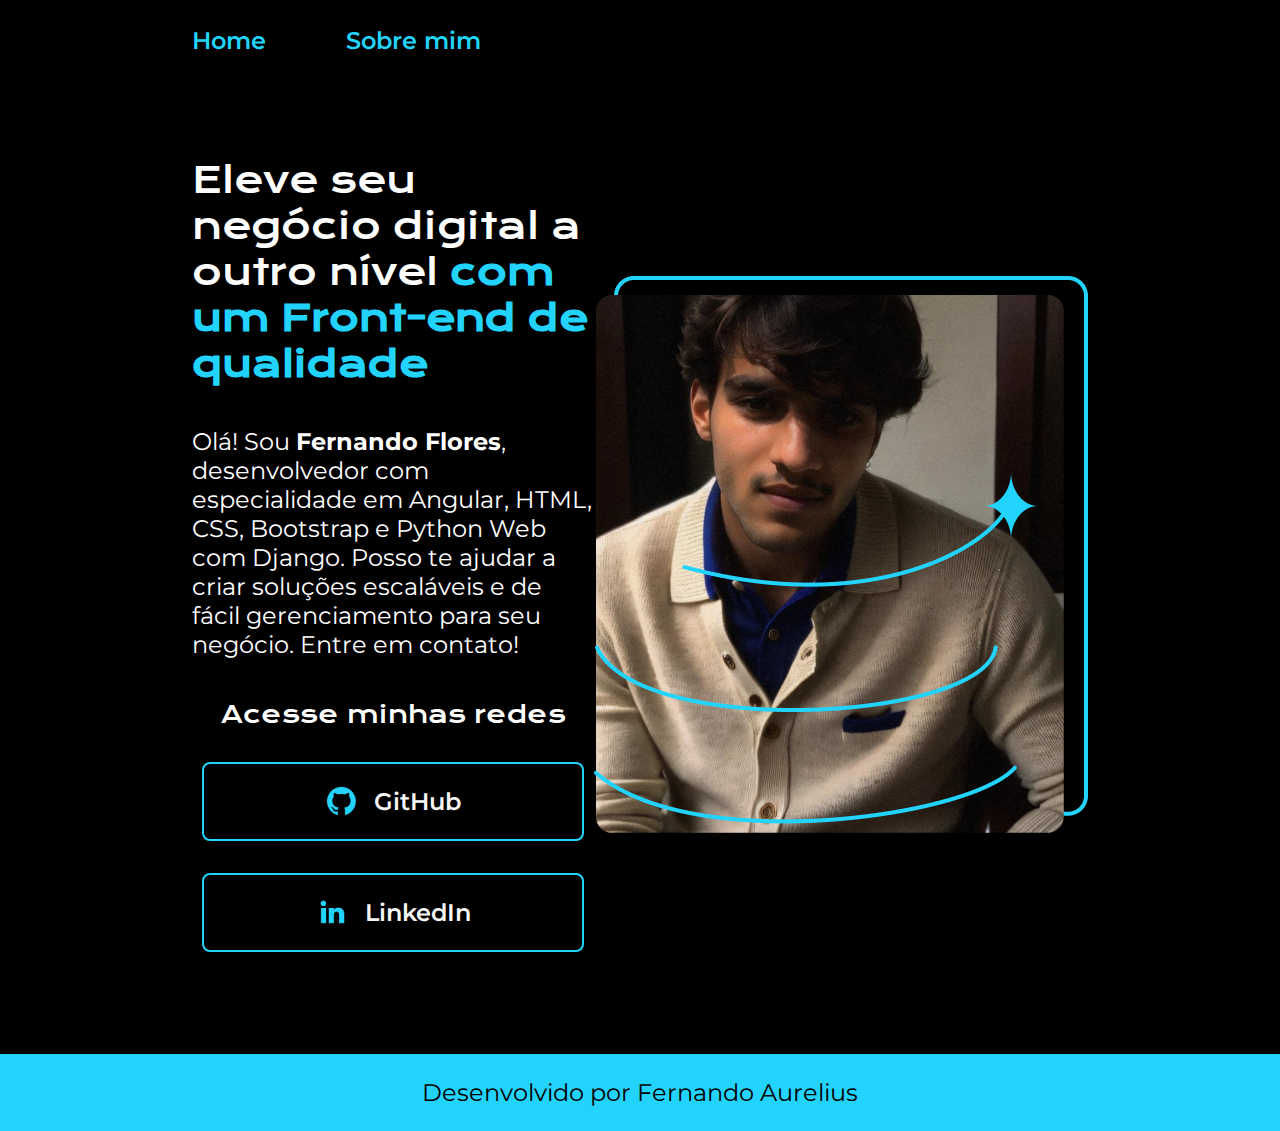
==== html/index.html @ 146128ff "Refactor: diretórios separados para estilos e html, criação do header e footer da página" ====
<!DOCTYPE html>
<html lang="pt-br">

<head>
    <meta charset="UTF-8">
    <!-- Meta-tag pra ajustar a visualização em dispositivos diferentes -->
    <!-- Responsividade -->
    <meta name="viewport" content="width=device-width, initial-scale=1.0">
    <title>Dev. Flores</title>
    <link rel="stylesheet" href="/styles/style.css"> <!-- CSS: Cascading Style Sheets (Folhas de Estilo em Cascata) -->
</head>

<body>
    <header class="cabecalho">
        <nav class="cabecalho__menu">
            <a class="cabecalho__menu__link" href="html/index.html">Home</a>
            <a class="cabecalho__menu__link" href="html/sobre-mim.html">Sobre mim</a>
        </nav>
    </header>
    <main class="principal">
        <section class="principal__conteudo">
            <h1 class="principal__conteudo__titulo"> Eleve seu negócio digital a outro nível <strong
                    class="principal__conteudo__titulo-destaque">com um Front-end de qualidade</strong> </h1>
            <p class="principal__conteudo__texto">
                Olá! Sou <strong>Fernando Flores</strong>, desenvolvedor com especialidade em Angular, HTML,
                CSS, Bootstrap e Python Web com
                Django. Posso te ajudar a criar soluções escaláveis e de fácil gerenciamento para seu negócio. Entre em
                contato!
            </p>
            <div class="principal__conteudo__botoes">
                <h2 class="principal__conteudo__botoes__subtitulo">Acesse minhas redes</h2>
                <a class="principal__conteudo__botoes__botao" href="https://github.com/FernandoAurelius">
                    <img src="/assets/github.png" alt="Ícone do GitHub">
                    GitHub
                </a>
                <a class="principal__conteudo__botoes__botao" href="https://linkedin.com/in/devflores">
                    <img src="/assets/linkedin.png" alt="Ícone do LinkedIn">
                    LinkedIn
                </a>
            </div>
        </section>
        <img src="/assets/foto-portfolio.png" alt="Foto profissional de Fernando Flores">
    </main>
    <footer class="rodape">
        <p>Desenvolvido por Fernando Aurelius</p>
    </footer>
</body>

</html>
---- styles/style.css ----
@import url('https://fonts.googleapis.com/css2?family=Krona+One&family=Montserrat&display=swap');

/* Reset.css */
* {
    margin: 0px;
    padding: 0px;
}

body {
    /* height: 100vh; */
    box-sizing: border-box;
    background-color: #000000;
    color: #FFFFFF;
}

.cabecalho {
    padding: 2% 0 0 15%;
}

.cabecalho__menu {
    display: flex;
    gap: 80px;
}

.cabecalho__menu__link {
    font-family: 'Montserrat', sans-serif;
    font-weight: 600;
    font-size: 24px;
    color: #22D4FD;
    font-style: normal;
    text-decoration: none;
}

.principal {
    padding: 8% 15%;
    display: flex;
    align-items: center;
    justify-content: space-between;
}

.principal__conteudo {
    width: 615px;
    display: flex;
    gap: 40px;
    flex-direction: column;
}

.principal__conteudo__titulo {
    font-family: 'Krona One', sans-serif;
    font-weight: 400;
    font-style: normal;
    font-size: 36px;
}

.principal__conteudo__titulo-destaque {
    color: #22D4FD;
}

.principal__conteudo__texto {
    font-family: 'Montserrat', sans-serif;
    font-weight: 400;
    font-size: normal;
    font-size: 24px;
}

.principal__conteudo__botoes {
    display: flex;
    justify-content:space-between;
    align-items: center;
    flex-direction: column;
    gap: 32px;
}

.principal__conteudo__botoes__subtitulo {
    font-family: 'Krona One', sans-serif;
    font-weight: 400;
    font-size: 24px;
}

.principal__conteudo__botoes__botao {
    font-family: 'Montserrat', sans-serif;
    /* background-color: #22D4FD; */
    color: #F6F6F6;
    border: 2px solid #22D4FD;
    width: 378px;
    text-align: center;
    border-radius: 8px;
    font-size: 24px;
    padding: 21.5px 0;
    text-decoration: none;
    cursor: pointer;
    font-weight: 600;
    display: flex;
    justify-content: center;
    gap: 16px;
    align-items: center;
}

.principal__conteudo__botoes__botao:hover {
    background-color: #272727;
    padding: 4%;
}

.rodape {
    color: #000000;
    background-color: #22D4FD;
    text-align: center;
    font-family: 'Montserrat', sans-serif;
    font-weight: 400;
    font-style: normal;
    font-size: 24px;
    padding: 24px;
}
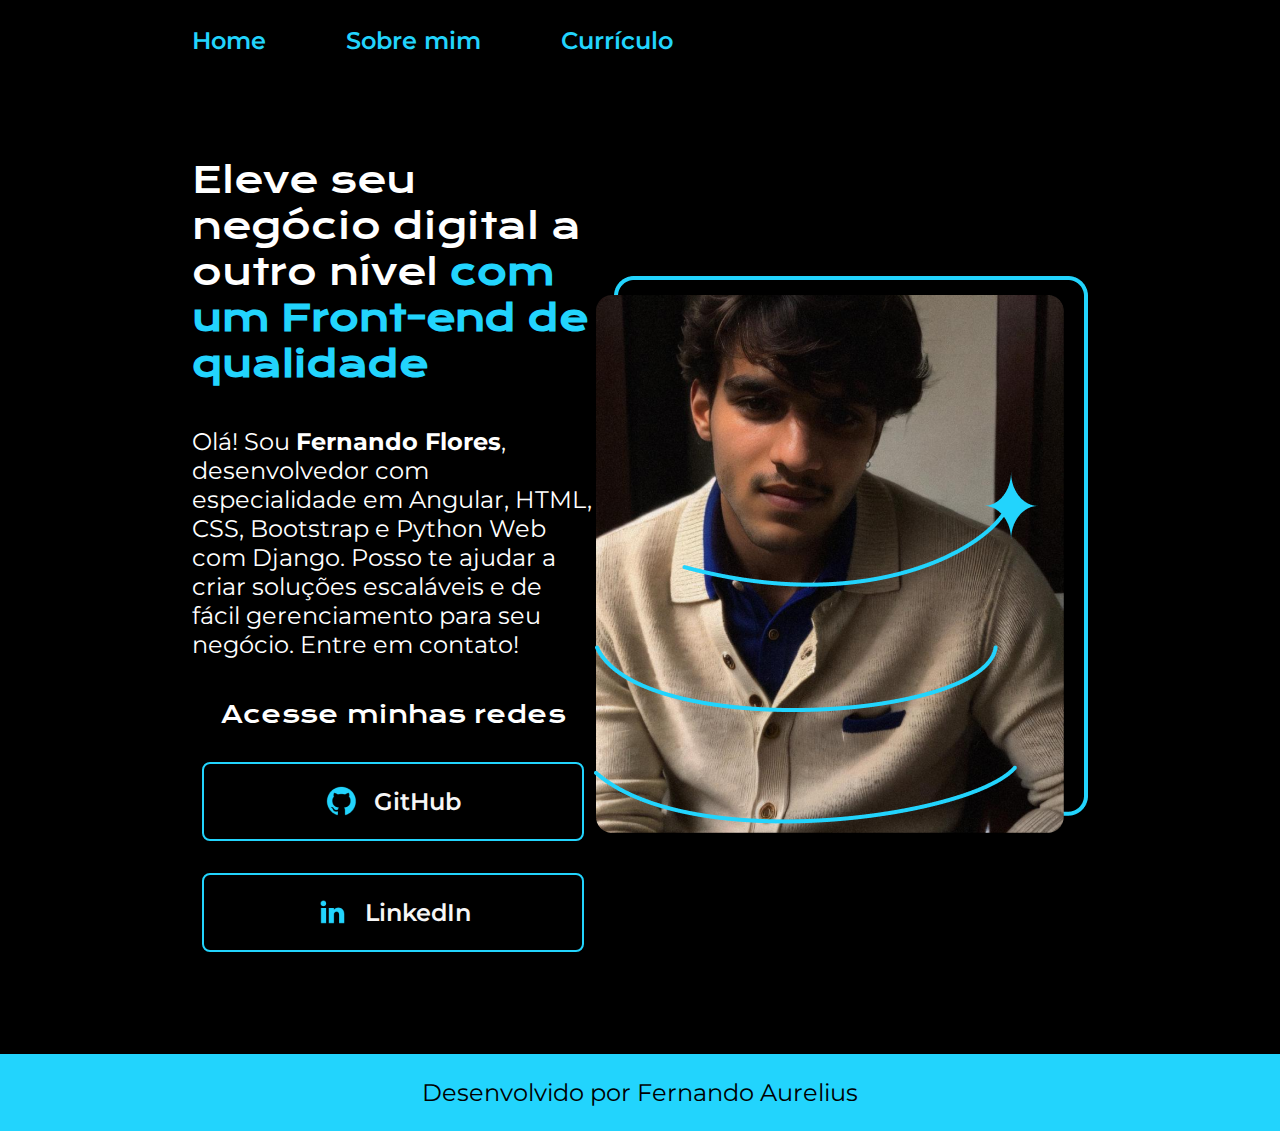
==== commit ea777f57: "Add: estrutura básica da página de currículo, estrutura básica da página 'sobre mim', refactor: atua" ====
--- a/html/index.html
+++ b/html/index.html
@@ -13,8 +13,9 @@
 <body>
     <header class="cabecalho">
         <nav class="cabecalho__menu">
-            <a class="cabecalho__menu__link" href="html/index.html">Home</a>
-            <a class="cabecalho__menu__link" href="html/sobre-mim.html">Sobre mim</a>
+            <a class="cabecalho__menu__link" href="./index.html">Home</a>
+            <a class="cabecalho__menu__link" href="./sobre-mim.html">Sobre mim</a>
+            <a href="./curriculo.html" class="cabecalho__menu__link">Currículo</a>
         </nav>
     </header>
     <main class="principal">
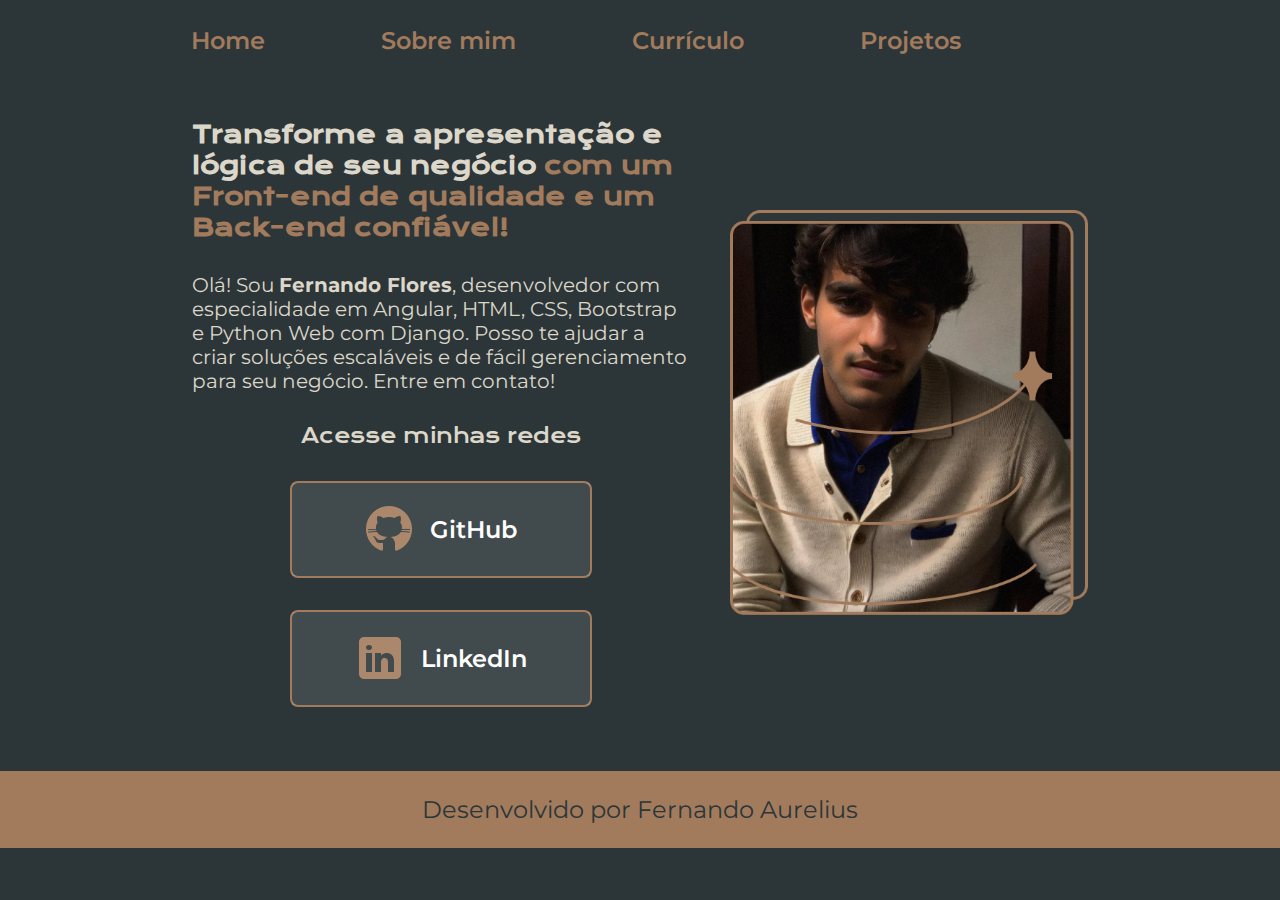
==== commit f2147ca4: "deploy commit 1" ====
--- a/html/index.html
+++ b/html/index.html
@@ -8,20 +8,22 @@
     <meta name="viewport" content="width=device-width, initial-scale=1.0">
     <title>Dev. Flores</title>
     <link rel="stylesheet" href="/styles/style.css"> <!-- CSS: Cascading Style Sheets (Folhas de Estilo em Cascata) -->
+    <link rel="shortcut icon" href="/assets/logo.png" type="image/x-icon">
 </head>
 
 <body>
     <header class="cabecalho">
-        <nav class="cabecalho__menu">
+        <nav class="cabecalho__menu cl-effect-1">
             <a class="cabecalho__menu__link" href="./index.html">Home</a>
             <a class="cabecalho__menu__link" href="./sobre-mim.html">Sobre mim</a>
-            <a href="./curriculo.html" class="cabecalho__menu__link">Currículo</a>
+            <a class="cabecalho__menu__link" href="./curriculo.html">Currículo</a>
+            <a class="cabecalho__menu__link" href="./projetos.html">Projetos</a>
         </nav>
     </header>
     <main class="principal">
         <section class="principal__conteudo">
-            <h1 class="principal__conteudo__titulo"> Eleve seu negócio digital a outro nível <strong
-                    class="principal__conteudo__titulo-destaque">com um Front-end de qualidade</strong> </h1>
+            <h1 class="principal__conteudo__titulo"> Transforme a apresentação e lógica de seu negócio <strong
+                    class="principal__conteudo__titulo-destaque">com um Front-end de qualidade e um Back-end confiável!</strong> </h1>
             <p class="principal__conteudo__texto">
                 Olá! Sou <strong>Fernando Flores</strong>, desenvolvedor com especialidade em Angular, HTML,
                 CSS, Bootstrap e Python Web com
@@ -30,17 +32,17 @@
             </p>
             <div class="principal__conteudo__botoes">
                 <h2 class="principal__conteudo__botoes__subtitulo">Acesse minhas redes</h2>
-                <a class="principal__conteudo__botoes__botao" href="https://github.com/FernandoAurelius">
+                <a class="principal__conteudo__botoes__botao btn-three" href="https://github.com/FernandoAurelius">
                     <img src="/assets/github.png" alt="Ícone do GitHub">
                     GitHub
                 </a>
-                <a class="principal__conteudo__botoes__botao" href="https://linkedin.com/in/devflores">
+                <a class="principal__conteudo__botoes__botao btn-three" href="https://linkedin.com/in/devflores">
                     <img src="/assets/linkedin.png" alt="Ícone do LinkedIn">
                     LinkedIn
                 </a>
             </div>
         </section>
-        <img src="/assets/foto-portfolio.png" alt="Foto profissional de Fernando Flores">
+        <img class="principal__imagem" src="/assets/foto-portfolio.png" alt="Foto profissional de Fernando Flores">
     </main>
     <footer class="rodape">
         <p>Desenvolvido por Fernando Aurelius</p>
--- a/styles/style.css
+++ b/styles/style.css
@@ -1,20 +1,28 @@
-@import url('https://fonts.googleapis.com/css2?family=Krona+One&family=Montserrat&display=swap');
-
-/* Reset.css */
+@import url('https://fonts.googleapis.com/css2?family=Krona+One&family=Montserrat:wght@400;600&display=swap');
+
+:root {
+    --cor-primaria: #2C3639;
+    --cor-secundaria: #DCD7C9;
+    --cor-terciaria: #A27B5C;
+    --cor-hover: #3F4E4F;
+
+    --fonte-primaria: 'Krona One', sans-serif;
+    --fonte-secundaria: 'Montserrat', sans-serif;
+}
+
 * {
-    margin: 0px;
-    padding: 0px;
+    margin: 0;
+    padding: 0;
 }
 
 body {
-    /* height: 100vh; */
     box-sizing: border-box;
-    background-color: #000000;
-    color: #FFFFFF;
+    background-color: var(--cor-primaria);
+    color: var(--cor-secundaria);
 }
 
 .cabecalho {
-    padding: 2% 0 0 15%;
+    padding: 2% 0% 0% 15%;
 }
 
 .cabecalho__menu {
@@ -23,91 +31,613 @@
 }
 
 .cabecalho__menu__link {
-    font-family: 'Montserrat', sans-serif;
+    font-family: var(--fonte-secundaria);
+    font-size: 1.5rem;
     font-weight: 600;
-    font-size: 24px;
-    color: #22D4FD;
-    font-style: normal;
+    color: var(--cor-terciaria);
     text-decoration: none;
 }
 
+.cl-effect-1 a::before,
+.cl-effect-1 a::after {
+    display: inline-block;
+    opacity: 0;
+    -webkit-transition: -webkit-transform 0.3s, opacity 0.2s;
+    -moz-transition: -moz-transform 0.3s, opacity 0.2s;
+    transition: transform 0.3s, opacity 0.2s;
+}
+
+.cl-effect-1 a::before {
+    margin-right: 10px;
+    content: '[';
+    -webkit-transform: translateX(20px);
+    -moz-transform: translateX(20px);
+    transform: translateX(20px);
+}
+
+.cl-effect-1 a::after {
+    margin-left: 10px;
+    content: ']';
+    -webkit-transform: translateX(-20px);
+    -moz-transform: translateX(-20px);
+    transform: translateX(-20px);
+}
+
+.cl-effect-1 a:hover::before,
+.cl-effect-1 a:hover::after,
+.cl-effect-1 a:focus::before,
+.cl-effect-1 a:focus::after {
+    opacity: 1;
+    -webkit-transform: translateX(0px);
+    -moz-transform: translateX(0px);
+    transform: translateX(0px);
+}
+
+/* Telas de dispositivos móveis pequenos (ex: smartphones) */
+@media (max-width: 480px) {
+    .cabecalho {
+        padding: 2% 0% 0% 5%;
+    }
+
+    .cabecalho__menu {
+        flex-direction: column;
+        gap: 20px;
+    }
+
+    .cabecalho__menu__link {
+        font-size: 1.2rem;
+    }
+}
+
+/* Telas de dispositivos móveis médios (ex: tablets) */
+@media (min-width: 481px) and (max-width: 768px) {
+    .cabecalho {
+        padding: 2% 0% 0% 10%;
+    }
+
+    .cabecalho__menu {
+        gap: 40px;
+    }
+
+    .cabecalho__menu__link {
+        font-size: 1.3rem;
+    }
+}
+
+/* Telas de dispositivos móveis grandes (ex: tablets maiores, dispositivos híbridos) */
+@media (min-width: 769px) and (max-width: 1024px) {
+    .cabecalho {
+        padding: 2% 0% 0% 12%;
+    }
+
+    .cabecalho__menu {
+        gap: 60px;
+    }
+
+    .cabecalho__menu__link {
+        font-size: 1.4rem;
+    }
+}
+
+/* Telas maiores (ex: laptops, desktops) */
+@media (min-width: 1025px) {
+    .cabecalho {
+        padding: 2% 0% 0% 13.5%;
+    }
+
+    .cabecalho__menu {
+        gap: 80px;
+    }
+
+    .cabecalho__menu__link {
+        font-size: 1.5rem;
+    }
+}
+
 .principal {
-    padding: 8% 15%;
+    padding: 5% 25%;
     display: flex;
     align-items: center;
     justify-content: space-between;
+    gap: 40px;
 }
 
 .principal__conteudo {
-    width: 615px;
-    display: flex;
-    gap: 40px;
+    width: 70%;
+    display: flex;
     flex-direction: column;
+    gap: 30px;
 }
 
 .principal__conteudo__titulo {
-    font-family: 'Krona One', sans-serif;
+    font-size: 1.5rem;
+    font-family: var(--fonte-primaria);
+}
+
+.principal__conteudo__titulo-destaque {
+    color: var(--cor-terciaria);
+}
+
+.principal__conteudo__texto {
+    font-size: 1rem;
+    font-family: var(--fonte-secundaria);
+}
+
+/* Para dispositivos pequenos (telefones, 600px e abaixo) */
+@media only screen and (max-width: 600px) {
+    .principal {
+        padding: 5% 10%;
+        gap: 20px;
+    }
+
+    .principal__conteudo {
+        width: 100%;
+        gap: 20px;
+    }
+
+    .principal__conteudo__titulo,
+    .principal__conteudo__texto {
+        font-size: 1rem;
+    }
+}
+
+/* Para dispositivos médios (tablets, 768px e acima) */
+@media only screen and (min-width: 768px) {
+    .principal {
+        padding: 5% 15%;
+        gap: 40px;
+    }
+
+    .principal__conteudo {
+        width: 70%;
+        gap: 30px;
+    }
+
+    .principal__conteudo__titulo {
+        font-size: 1.5rem;
+    }
+
+    .principal__conteudo__texto {
+        font-size: 1.25rem;
+    }
+}
+
+@media only screen and (min-width: 992px) {
+    /* As regras já definidas para .principal e .principal__conteudo são adequadas para desktops */
+}
+
+/* Para dispositivos muito grandes (grandes desktops, 1200px e acima) */
+@media only screen and (min-width: 1290px) {
+    .principal {
+        padding: 5% 20%;
+        gap: 60px;
+    }
+
+    .principal__conteudo {
+        width: 60%;
+        gap: 40px;
+    }
+}
+
+.principal__conteudo__botoes {
+    display: flex;
+    flex-direction: column;
+    justify-content: space-between;
+    align-items: center;
+    gap: 32px;
+}
+
+.principal__conteudo__botoes__subtitulo {
+    font-family: var(--fonte-primaria);
     font-weight: 400;
-    font-style: normal;
-    font-size: 36px;
-}
-
-.principal__conteudo__titulo-destaque {
-    color: #22D4FD;
-}
-
-.principal__conteudo__texto {
-    font-family: 'Montserrat', sans-serif;
-    font-weight: 400;
-    font-size: normal;
-    font-size: 24px;
-}
-
-.principal__conteudo__botoes {
-    display: flex;
-    justify-content:space-between;
-    align-items: center;
-    flex-direction: column;
-    gap: 32px;
-}
-
-.principal__conteudo__botoes__subtitulo {
-    font-family: 'Krona One', sans-serif;
-    font-weight: 400;
-    font-size: 24px;
+    font-size: 1.25rem;
 }
 
 .principal__conteudo__botoes__botao {
-    font-family: 'Montserrat', sans-serif;
-    /* background-color: #22D4FD; */
-    color: #F6F6F6;
-    border: 2px solid #22D4FD;
-    width: 378px;
+    display: flex;
+    justify-content: center;
+    gap: 16px;
+    border: 2px solid var(--cor-terciaria);
+    width: 60%;
     text-align: center;
     border-radius: 8px;
-    font-size: 24px;
+    font-size: 1.5rem;
+    font-weight: 600;
     padding: 21.5px 0;
     text-decoration: none;
-    cursor: pointer;
-    font-weight: 600;
+    color: var(--cor-secundaria);
+    font-family: var(--fonte-secundaria);
+    align-items: center;
+}
+
+.principal__conteudo__botoes__botao:hover {
+    background-color: var(--cor-hover);
+    padding: 4%;
+}
+
+.btn-three {
+    color: #FFF;
+    transition: all 0.5s;
+    position: relative;
+    border-radius: 8px;
+}
+
+.btn-three::before {
+    content: '';
+    position: absolute;
+    top: 0;
+    left: 0;
+    width: 100%;
+    height: 100%;
+    z-index: 1;
+    background-color: rgba(255, 255, 255, 0.1);
+    transition: all 0.3s;
+}
+
+.btn-three:hover::before {
+    opacity: 0;
+    transform: scale(0.5, 0.5);
+    border-radius: 8px;
+}
+
+.btn-three::after {
+    content: '';
+    position: absolute;
+    top: 0;
+    left: 0;
+    width: 100%;
+    height: 100%;
+    z-index: 1;
+    opacity: 0;
+    transition: all 0.3s;
+    border: 1px solid rgba(255, 255, 255, 0.5);
+    transform: scale(1.2, 1.2);
+    border-radius: 8px;
+}
+
+.btn-three:hover::after {
+    opacity: 1;
+    transform: scale(1, 1);
+}
+
+.principal__imagem {
+    width: 40%;
+    height: 110%;
+}
+
+.rodape {
+    color: var(--cor-primaria);
+    background-color: var(--cor-terciaria);
+    padding: 24px;
+    text-align: center;
+    font-family: var(--fonte-secundaria);
+    font-size: 1.5rem;
+    font-weight: 400;
+}
+
+@media (max-width: 1200px) {
+    .cabecalho {
+        padding: 10%;
+    }
+
+    .cabecalho__menu {
+        justify-content: center;
+    }
+
+    .principal {
+        flex-direction: column-reverse;
+        padding: 5%;
+    }
+
+    .principal__conteudo {
+        width: auto;
+    }
+}
+
+/* Estilos para telas menores que 768px (tablets) */
+@media (max-width: 768px) {
+    .principal__conteudo__botoes {
+        gap: 24px;
+    }
+
+    .principal__conteudo__botoes__botao {
+        width: 70%;
+        padding: 16px 0;
+        font-size: 1.2rem;
+    }
+
+    .principal__imagem {
+        width: 30%;
+    }
+}
+
+/* Estilos para telas menores que 480px (smartphones) */
+@media (max-width: 480px) {
+    .principal__conteudo__botoes {
+        gap: 16px;
+    }
+
+    .principal__conteudo__botoes__botao {
+        width: 90%;
+        padding: 12px 0;
+        font-size: 1rem;
+    }
+
+    .principal__imagem {
+        width: 60%;
+        justify-self: center;
+    }
+
+    .rodape {
+        font-size: 1.2rem;
+    }
+}
+
+.certificados-container {
+    display: flex;
+    flex-wrap: wrap;
+    gap: 16px;
+    justify-content: center;
+}
+
+.certificado {
+    flex-basis: calc(50% - 16px);
+    /* Subtrai o gap para que dois botões caibam na mesma linha */
+    box-sizing: border-box;
+    /* Garante que a borda e o padding estejam incluídos na largura */
     display: flex;
     justify-content: center;
     gap: 16px;
+    border: 2px solid var(--cor-terciaria);
+    width: 50%;
+    text-align: center;
+    border-radius: 8px;
+    font-size: 1rem;
+    font-weight: 600;
+    padding: 21.5px 0;
+    text-decoration: none;
+    color: var(--cor-secundaria);
+    font-family: var(--fonte-secundaria);
     align-items: center;
 }
 
-.principal__conteudo__botoes__botao:hover {
-    background-color: #272727;
-    padding: 4%;
-}
-
-.rodape {
-    color: #000000;
-    background-color: #22D4FD;
-    text-align: center;
+/* Para dispositivos pequenos (telefones, 600px e abaixo) */
+@media only screen and (max-width: 600px) {
+    .certificado {
+        flex-basis: calc(50% - 16px);
+        /* Faz com que cada botão ocupe a largura inteira */
+    }
+
+    .certificado img {
+        width: 30px;
+        height: 30px;
+    }
+}
+
+/* Para dispositivos médios (tablets, 768px e acima) */
+@media only screen and (min-width: 768px) {
+    .certificado {
+        flex-basis: calc(50% - 16px);
+        /* Ajusta para dois botões por linha */
+    }
+}
+
+/* Para dispositivos grandes (desktops, 992px e acima) */
+@media only screen and (min-width: 992px) {
+    .certificado {
+        flex-basis: calc(50% - 16px);
+        /* Se desejar três botões por linha em telas maiores */
+    }
+}
+
+.articles {
+    display: flex;
+    flex-wrap: wrap;
+    gap: 16px;
+}
+
+article {
+    flex: 1 1 calc(50% - 16px);
+}
+
+article {
+    --img-scale: 1.001;
+    --title-color: black;
+    --link-icon-translate: -20px;
+    --link-icon-opacity: 0;
+    position: relative;
+    border-radius: 16px;
+    box-shadow: none;
+    background-color: var(--cor-hover);
+    transform-origin: center;
+    transition: all 0.4s ease-in-out;
+    overflow: hidden;
     font-family: 'Montserrat', sans-serif;
-    font-weight: 400;
-    font-style: normal;
-    font-size: 24px;
+}
+
+article a::after {
+    position: absolute;
+    inset-block: 0;
+    inset-inline: 0;
+    cursor: pointer;
+    content: "";
+}
+
+/* basic article elements styling */
+article h2 {
+    margin: 0 0 18px 0;
+    font-family: "Krona One", sans-serif;
+    font-size: 1.9rem;
+    letter-spacing: 0.06em;
+    color: var(--title-color);
+    transition: color 0.3s ease-out;
+    color: var(--cor-terciaria);
+}
+
+figure {
+    margin: 0;
+    padding: 0;
+    aspect-ratio: 16 / 9;
+    overflow: hidden;
+}
+
+article img {
+    max-width: 100%;
+    transform-origin: center;
+    transform: scale(var(--img-scale));
+    transition: transform 0.4s ease-in-out;
+}
+
+.article-body {
     padding: 24px;
+}
+
+article a {
+    display: inline-flex;
+    align-items: center;
+    text-decoration: none;
+    color: var(--cor-terciaria);
+}
+
+article a:focus {
+    outline: 1px dotted #28666e;
+}
+
+article a .icon {
+    min-width: 24px;
+    width: 24px;
+    height: 24px;
+    margin-left: 5px;
+    transform: translateX(var(--link-icon-translate));
+    opacity: var(--link-icon-opacity);
+    transition: all 0.3s;
+}
+
+/* using the has() relational pseudo selector to update our custom properties */
+article:has(:hover, :focus) {
+    --img-scale: 1.1;
+    --title-color: #28666e;
+    --link-icon-translate: 0;
+    --link-icon-opacity: 1;
+    box-shadow: rgba(0, 0, 0, 0.16) 0px 10px 36px 0px, rgba(0, 0, 0, 0.06) 0px 0px 0px 1px;
+}
+
+@keyframes gradient {
+    0% {
+        background-position: 0% 50%;
+    }
+
+    50% {
+        background-position: 100% 50%;
+    }
+
+    100% {
+        background-position: 0% 50%;
+    }
+}
+
+@keyframes gradient {
+    0% {
+        background-position: 0% 50%;
+    }
+
+    50% {
+        background-position: 100% 50%;
+    }
+
+    100% {
+        background-position: 0% 50%;
+    }
+}
+
+.gradient-text-space-gallery {
+    font-size: 1.9rem;
+    background: linear-gradient(-45deg, #1A6DFF, #C822FF, #6DC7FF, #E6ABFF);
+    background-size: 200% 200%;
+    animation: gradient 5s ease infinite;
+    -webkit-background-clip: text;
+    -webkit-text-fill-color: transparent;
+    display: inline-block;
+    background-clip: text;
+    color: transparent;
+}
+
+.gradient-text-tarefacil {
+    font-size: 1.9rem;
+    background: linear-gradient(-45deg, #365E32, #81A263, #E7D37F, #FD9B63);
+    background-size: 200% 200%;
+    animation: gradient 5s ease infinite;
+    -webkit-background-clip: text;
+    -webkit-text-fill-color: transparent;
+    display: inline-block;
+    background-clip: text;
+    color: transparent;
+}
+
+.gradient-text-xadrez {
+    font-size: 1.9rem;
+    background: linear-gradient(-45deg, #26355D, #AF47D2, #FF8F00, #FFDB00);
+    background-size: 200% 200%;
+    animation: gradient 5s ease infinite;
+    -webkit-background-clip: text;
+    -webkit-text-fill-color: transparent;
+    display: inline-block;
+    background-clip: text;
+    color: transparent;
+}
+
+@media (max-width: 1199px) {
+    .gradient-text-space-gallery {
+        font-size: 1.9rem;
+    }
+
+    .gradient-text-tarefacil {
+        font-size: 1.9rem;
+    }
+
+    .gradient-text-xadrez {
+        font-size: 1.9rem;
+    }
+}
+
+@media (max-width: 991px) {
+    .gradient-text-space-gallery {
+        font-size: 1.5rem;
+    }
+
+    .gradient-text-tarefacil {
+        font-size: 1.5rem;
+    }
+
+    .gradient-text-xadrez {
+        font-size: 1.5rem;
+    }
+}
+
+@media (max-width: 767px) {
+    .gradient-text-space-gallery {
+        font-size: 1.2rem;
+    }
+
+    .gradient-text-tarefacil {
+        font-size: 1.2rem;
+    }
+
+    .gradient-text-xadrez {
+        font-size: 1.2rem;
+    }
+}
+
+@media (max-width: 575px) {
+    .gradient-text-space-gallery {
+        font-size: 1rem;
+    }
+
+    .gradient-text-tarefacil {
+        font-size: 1rem;
+    }
+
+    .gradient-text-xadrez {
+        font-size: 1rem;
+    }
 }